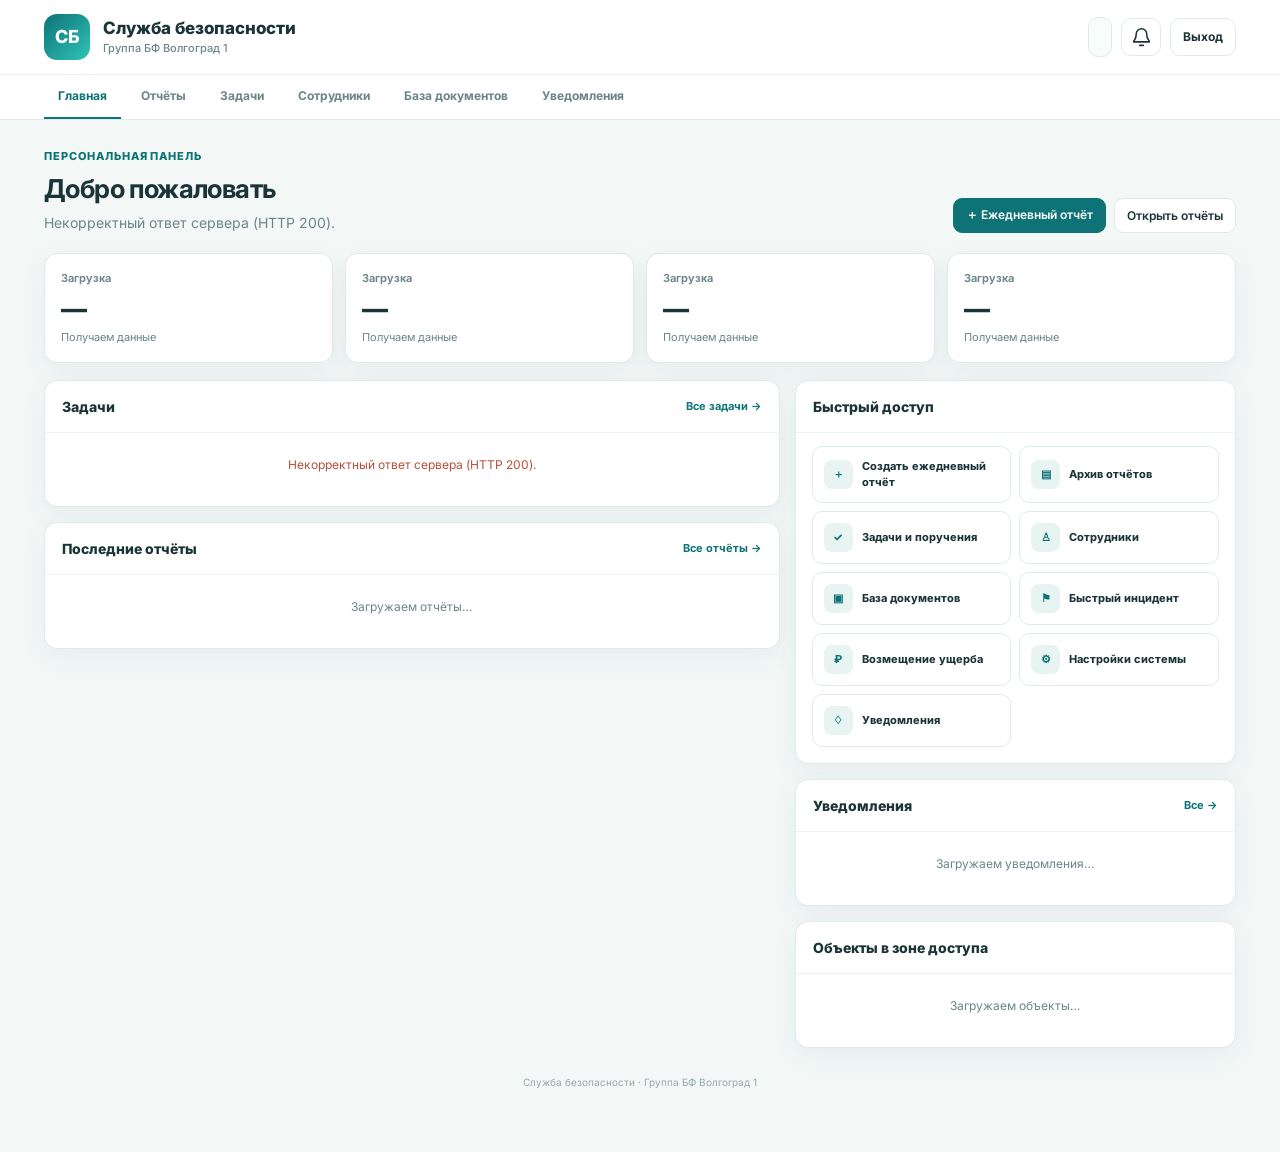
==== index.html @ ef510b81 "Add incident and damage shortcuts to dashboard" ====
<!doctype html>
<html lang="ru"><head>
<meta charset="utf-8"><meta name="viewport" content="width=device-width,initial-scale=1"><meta name="theme-color" content="#f3f8f7">
<title>Главная — СБ</title><link rel="preconnect" href="https://fonts.googleapis.com"><link rel="preconnect" href="https://fonts.gstatic.com" crossorigin>
<link href="https://fonts.googleapis.com/css2?family=Inter:wght@400;500;600;700;800&display=swap" rel="stylesheet"><link rel="stylesheet" href="site-theme.css">
<link rel="stylesheet" href="site-header.css">
<style>
:root{--brand:#0d7377;--ink:#1a3438;--muted:#6b8589;--line:#deebe8;--page:#f3f8f7;--shadow:0 8px 28px rgba(19,67,67,.06)}
*{box-sizing:border-box}body{margin:0;background:var(--page);color:var(--ink);font:14px/1.5 Inter,Arial,sans-serif;min-height:100vh}a{color:inherit;text-decoration:none}
.topbar{position:sticky;top:0;z-index:20;background:rgba(255,255,255,.95);backdrop-filter:blur(16px);border-bottom:1px solid var(--line)}
.top-inner{max-width:1240px;margin:auto;padding:12px 24px;display:flex;align-items:center;justify-content:space-between;gap:16px}
.brand{display:flex;align-items:center;gap:12px}.logo{width:42px;height:42px;border-radius:12px;background:linear-gradient(135deg,#0d7377,#2ec4b6);display:grid;place-items:center;color:#fff;font-size:18px;font-weight:800}
.brand h1{font-size:16px;line-height:1.2;margin:0;font-weight:800}.brand p{font-size:11px;color:var(--muted);margin:3px 0 0}
.header-right{display:flex;align-items:center;justify-content:flex-end;gap:9px;flex-wrap:wrap}.user-chip{padding:6px 11px;border:1px solid var(--line);border-radius:9px;background:#f8fcfb;display:flex;flex-direction:column;line-height:1.3}.user-name{font-size:12px;font-weight:750}.user-meta{font-size:10px;color:var(--muted)}
.btn{border:1px solid var(--line);background:#fff;color:var(--ink);border-radius:9px;padding:8px 12px;font:600 12px Inter,Arial,sans-serif;cursor:pointer;display:inline-flex;align-items:center;justify-content:center;gap:7px}.btn:hover{border-color:#9bc9c5;color:var(--brand)}.btn.primary{background:var(--brand);border-color:var(--brand);color:#fff}
.nav{border-top:1px solid #f0f4f3}.nav-inner{max-width:1240px;margin:auto;padding:0 24px;display:flex;gap:5px;overflow:auto}.nav a{padding:10px 14px;color:var(--muted);font-size:12px;font-weight:650;white-space:nowrap;border-bottom:2px solid transparent}.nav a:hover,.nav a.active{color:var(--brand);border-bottom-color:var(--brand)}
.page{max-width:1240px;margin:auto;padding:28px 24px 50px}.welcome{display:flex;align-items:flex-end;justify-content:space-between;gap:18px;margin-bottom:20px}.eyebrow{font-size:11px;text-transform:uppercase;letter-spacing:.08em;color:var(--brand);font-weight:800}.welcome h2{font-size:26px;letter-spacing:-.6px;margin:4px 0}.welcome p{color:var(--muted);margin:0}.actions{display:flex;gap:8px;flex-wrap:wrap}
.kpis{display:grid;grid-template-columns:repeat(4,minmax(0,1fr));gap:12px;margin-bottom:17px}.kpi{background:#fff;border:1px solid var(--line);border-radius:13px;padding:16px;box-shadow:var(--shadow);min-width:0}.kpi-label{font-size:11px;color:var(--muted);font-weight:650}.kpi-value{font-size:26px;line-height:1.2;font-weight:800;margin-top:7px;overflow-wrap:anywhere}.kpi-note{font-size:11px;color:var(--muted);margin-top:5px}
.grid{display:grid;grid-template-columns:minmax(0,1.25fr) minmax(280px,.75fr);gap:15px;align-items:start}.panel{background:#fff;border:1px solid var(--line);border-radius:13px;box-shadow:var(--shadow);overflow:hidden;margin-bottom:15px}.panel-head{padding:15px 17px;border-bottom:1px solid #edf3f1;display:flex;justify-content:space-between;align-items:center;gap:10px}.panel-head h3{font-size:14px;margin:0;font-weight:800}.panel-head a{font-size:11px;color:var(--brand);font-weight:700}.panel-body{padding:3px 17px 12px}.item{padding:11px 0;border-bottom:1px solid #edf3f1;display:flex;justify-content:space-between;gap:12px;align-items:flex-start}.item:last-child{border:0}.item-main{min-width:0}.item-title{font-size:12px;font-weight:750;overflow-wrap:anywhere}.item-sub{font-size:11px;color:var(--muted);margin-top:3px}.item-side{text-align:right;font-size:10px;color:var(--muted);white-space:nowrap}.tag{display:inline-flex;border-radius:20px;padding:3px 8px;background:#edf6f4;color:#286d6d;font-size:10px;font-weight:750}.tag.warn{background:#fff3df;color:#94610e}.tag.danger{background:#fff0ed;color:#b94e39}
.empty,.loading,.error{padding:20px 8px;text-align:center;color:var(--muted);font-size:12px}.error{color:#b94e39}.notice{background:#f5fbfa;border:1px solid var(--line);border-radius:10px;padding:11px;margin:10px 0}.notice strong{font-size:12px}.notice p{font-size:11px;color:var(--muted);margin:3px 0 0}
.quick-grid{display:grid;grid-template-columns:repeat(2,minmax(0,1fr));gap:8px;padding:13px 16px 16px}.quick{border:1px solid var(--line);border-radius:10px;padding:11px;display:flex;align-items:center;gap:9px;font-size:11px;font-weight:750}.quick:hover{border-color:#9bc9c5;background:#f8fcfb}.quick-icon{width:29px;height:29px;border-radius:8px;background:#e8f4f2;color:var(--brand);display:grid;place-items:center;flex-shrink:0}
.footer{text-align:center;color:#94a8a9;font-size:10px;padding:12px}.login-overlay{position:fixed;inset:0;z-index:100;background:rgba(9,47,49,.42);backdrop-filter:blur(8px);display:none;align-items:center;justify-content:center;padding:18px}.login-overlay.show{display:flex}.login-card{width:370px;max-width:100%;background:#fff;border-radius:17px;padding:27px;box-shadow:0 25px 80px rgba(0,0,0,.18)}.login-card h2{margin:0;font-size:21px}.login-card p{margin:5px 0 18px;color:var(--muted);font-size:12px}.field{margin:12px 0}.field label{display:block;font-size:11px;font-weight:750;margin-bottom:5px}.field input{width:100%;border:1px solid var(--line);border-radius:9px;padding:11px 12px;font:14px Inter,Arial,sans-serif}.login-error{display:none;background:#fff0ed;color:#a63f2d;padding:9px 11px;border-radius:8px;font-size:11px;margin:12px 0}
@media(max-width:850px){.kpis{grid-template-columns:repeat(2,minmax(0,1fr))}.grid{grid-template-columns:1fr}.welcome{align-items:flex-start;flex-direction:column}.top-inner{padding:11px 15px}.nav-inner{padding:0 10px}.page{padding:21px 15px 40px}}
@media(max-width:520px){.brand h1{font-size:14px}.brand p{font-size:10px}.user-chip{max-width:180px}.welcome h2{font-size:22px}.kpi{padding:13px}.kpi-value{font-size:23px}.quick-grid{grid-template-columns:1fr}.btn{padding:8px 9px}}
</style></head>
<body>
<header class="topbar"><div class="top-inner">
<a class="brand" href="index.html"><div class="logo">СБ</div><div><h1>Служба безопасности</h1><p>Группа БФ Волгоград 1</p></div></a>
<div class="header-right"><div class="user-chip" id="userChip" hidden><span class="user-name" id="userName"></span><span class="user-meta" id="userMeta"></span></div><a class="btn" id="sbHeaderAddUser" href="add-user.php" hidden>Добавить пользователя</a><a class="btn" id="adminManageLink" href="users.php" hidden>Управление</a><a class="btn" href="notifications.php">Уведомления <span class="tag" id="notificationBadge" hidden>0</span></a><button class="btn" id="logout" type="button">Выход</button></div>
</div><nav class="nav" aria-label="Основная навигация"><div class="nav-inner"><a class="active" href="index.html">Главная</a><a href="reports.php">Отчёты</a><a href="tasks.php">Задачи</a><a href="employees.php">Сотрудники</a><a href="notifications.php">Уведомления</a></div></nav></header>
<main class="page">
<section class="welcome"><div><div class="eyebrow" id="roleLabel">Персональная панель</div><h2 id="greeting">Добро пожаловать</h2><p id="welcomeText">Загружаем вашу сводку…</p></div><div class="actions"><a class="btn primary" href="reports/daily-report.php">＋ Ежедневный отчёт</a><a class="btn" href="reports.php">Открыть отчёты</a></div></section>
<section class="kpis" id="kpis"><div class="kpi"><div class="kpi-label">Загрузка</div><div class="kpi-value">—</div><div class="kpi-note">Получаем данные</div></div><div class="kpi"><div class="kpi-label">Загрузка</div><div class="kpi-value">—</div><div class="kpi-note">Получаем данные</div></div><div class="kpi"><div class="kpi-label">Загрузка</div><div class="kpi-value">—</div><div class="kpi-note">Получаем данные</div></div><div class="kpi"><div class="kpi-label">Загрузка</div><div class="kpi-value">—</div><div class="kpi-note">Получаем данные</div></div></section>
<section class="grid"><div>
<section class="panel"><div class="panel-head"><h3 id="tasksHeading">Задачи</h3><a href="tasks.php">Все задачи →</a></div><div class="panel-body" id="taskList"><div class="loading">Загружаем задачи…</div></div></section>
<section class="panel"><div class="panel-head"><h3 id="reportsHeading">Последние отчёты</h3><a href="reports.php">Все отчёты →</a></div><div class="panel-body" id="reportList"><div class="loading">Загружаем отчёты…</div></div></section>
</div><aside>
<section class="panel"><div class="panel-head"><h3>Быстрый доступ</h3></div><div class="quick-grid">
<a class="quick" href="reports/daily-report.php"><span class="quick-icon">＋</span>Создать ежедневный отчёт</a><a class="quick" href="reports.php"><span class="quick-icon">▤</span>Архив отчётов</a><a class="quick" href="tasks.php"><span class="quick-icon">✓</span>Задачи и поручения</a><a class="quick" href="employees.php"><span class="quick-icon">♙</span>Сотрудники</a><a class="quick" href="documents.php"><span class="quick-icon">▣</span>База документов</a><a class="quick" href="incidents.php"><span class="quick-icon">⚑</span>Быстрый инцидент</a><a class="quick" href="damage.php"><span class="quick-icon">₽</span>Возмещение ущерба</a><a class="quick" id="settingsQuick" href="settings.php" hidden><span class="quick-icon">⚙</span>Настройки системы</a><a class="quick" href="notifications.php"><span class="quick-icon">♢</span>Уведомления</a>
</div></section>
<section class="panel"><div class="panel-head"><h3>Уведомления</h3><a href="notifications.php">Все →</a></div><div class="panel-body" id="noticeList"><div class="loading">Загружаем уведомления…</div></div></section>
<section class="panel"><div class="panel-head"><h3>Объекты в зоне доступа</h3></div><div class="panel-body" id="objectList"><div class="loading">Загружаем объекты…</div></div></section>
</aside></section><div class="footer">Служба безопасности · Группа БФ Волгоград 1</div></main>
<div class="login-overlay" id="loginOverlay" role="dialog" aria-modal="true" aria-labelledby="loginTitle"><form class="login-card" id="loginForm"><h2 id="loginTitle">Вход в систему</h2><p>Авторизуйтесь, чтобы открыть персональную панель СБ.</p><div class="field"><label for="loginUser">Логин</label><input id="loginUser" autocomplete="username" required></div><div class="field"><label for="loginPass">Пароль</label><input id="loginPass" type="password" autocomplete="current-password" required></div><div class="login-error" id="loginError" role="alert"></div><button class="btn primary" id="loginSubmit" type="submit" style="width:100%">Войти</button></form></div>
<script>
(function(){
'use strict';
const $=id=>document.getElementById(id);let csrf='',user=null;
const roleNames={admin:'Администратор',moderator:'Менеджер по безопасности',user:'Специалист по безопасности'},statusNames={new:'Новая',in_progress:'В работе',review:'На проверке',done:'Выполнена'};
function el(tag,cls,txt){const n=document.createElement(tag);if(cls)n.className=cls;if(txt!==undefined)n.textContent=txt;return n;}
function date(v,year){if(!v)return '—';const d=new Date(String(v).slice(0,10)+'T00:00:00');return isNaN(d)?String(v):d.toLocaleDateString('ru-RU',year?{day:'2-digit',month:'long',year:'numeric'}:{day:'2-digit',month:'short'});}
async function read(r){const raw=await r.text();let d;try{d=JSON.parse(raw);}catch(e){throw new Error('Некорректный ответ сервера (HTTP '+r.status+').');}if(!r.ok||!d.ok)throw new Error(d.error||'Ошибка загрузки данных.');if(d.csrf)csrf=d.csrf;return d;}
function get(action){return fetch('api.php?action='+action,{credentials:'same-origin',cache:'no-store',headers:{Accept:'application/json'}}).then(read);}
function kpi(label,value,note){const c=el('article','kpi');c.append(el('div','kpi-label',label),el('div','kpi-value',String(value)),el('div','kpi-note',note||''));return c;}
function item(title,sub,side,tag,tagClass){const n=el('div','item'),m=el('div','item-main');m.append(el('div','item-title',title));if(sub)m.append(el('div','item-sub',sub));n.append(m);const s=el('div','item-side');if(tag)s.append(el('span','tag '+(tagClass||''),tag));if(side)s.append(el('div','',side));n.append(s);return n;}
function error(id,msg){$(id).replaceChildren(el('div','error',msg));}
function renderTasks(rows){const box=$('taskList');box.replaceChildren();const active=rows.filter(t=>t.status!=='done'),show=(user.role==='user'?active:rows).slice(0,6);if(!show.length){box.append(el('div','empty',rows.length?'Активных задач нет.':'Пока задач нет.'));return;}show.forEach(t=>box.append(item(t.title,(t.object_names||t.object_name)+(user.role==='user'?'':' · '+(t.assignee_names||t.assignee_name||'')),t.due_date?'Срок: '+date(t.due_date):'Без срока',t.is_overdue?'Просрочена':(statusNames[t.status]||t.status),t.is_overdue?'danger':t.status==='review'?'warn':'')));}
function renderReports(rows){const box=$('reportList');box.replaceChildren();const show=rows.slice().sort((a,b)=>String(b.date||'').localeCompare(String(a.date||''))).slice(0,6);if(!show.length){box.append(el('div','empty','За текущий месяц отчётов нет.'));return;}show.forEach(r=>box.append(item(r.employee||'Отчёт сотрудника',r.object||'Объект не указан',date(r.date),'Отчёт')));}
function renderNotices(rows){const box=$('noticeList');box.replaceChildren();const unread=rows.filter(n=>!Number(n.is_read));if(!unread.length){box.append(el('div','empty',rows.length?'Непрочитанных уведомлений нет.':'Пока нет уведомлений.'));return;}unread.slice(0,4).forEach(n=>box.append(item(n.title||'Уведомление',n.message||'',date(n.created_at),'Новое','warn')));}
function renderObjects(objects){const box=$('objectList');box.replaceChildren();let names=user.role==='admin'?objects.map(o=>o.name):(user.object_names||[]);if(!names.length)names=objects.map(o=>o.name);if(!names.length){box.append(el('div','empty','Нет закреплённых объектов.'));return;}names.forEach(n=>box.append(item(n,'Доступ в соответствии с вашей ролью')));}
function renderKpis(summary,recordsCount,employeesCount,objects){const active=Number(summary.active)||0,overdue=Number(summary.overdue)||0,review=Number(summary.review)||0,box=$('kpis');box.replaceChildren();if(user.role==='user'){box.append(kpi('Мои активные задачи',active,'Не завершены'),kpi('Просроченные задачи',overdue,'Требуют внимания'),kpi('Мои отчёты за месяц',recordsCount,'С начала месяца'),kpi('Последний отчёт',summary.last_report?date(summary.last_report,true):'—','По данным архива'));$('welcomeText').textContent='Ваши задачи, сроки и последние отчёты.';$('tasksHeading').textContent='Мои задачи';$('reportsHeading').textContent='Мои последние отчёты';}else{box.append(kpi(user.role==='admin'?'Объекты':'Объекты в зоне ответственности',objects.length,'Доступные объекты'),kpi('Отчёты за месяц',recordsCount,'С начала месяца'),kpi('Активные задачи',active,'Не завершены'),kpi('Сотрудники',employeesCount,'В пределах доступа'));$('welcomeText').textContent=user.role==='admin'?'Сводная информация по всем объектам.':'Сводная информация по закреплённым объектам.';}if(user.role!=='user'&&(review||overdue)){const n=el('div','notice');n.append(el('strong','',review+' задач на проверке · '+overdue+' просрочено'),el('p','','Показатели рассчитаны по задачам, доступным вашей роли.'));$('taskList').prepend(n);}}
async function dashboard(){
 $('greeting').textContent='Здравствуйте, '+(user.full_name||user.username)+'!';
 $('roleLabel').textContent=roleNames[user.role]||'Персональная панель';
 $('userChip').hidden=false;$('userName').textContent=user.full_name||user.username;
 $('userMeta').textContent=(roleNames[user.role]||user.role)+((user.object_names||[]).length?' · '+user.object_names.join(', '):'');
 $('adminManageLink').hidden=user.role!=='admin';$('settingsQuick').hidden=user.role!=='admin';
 const data=await get('dashboard_data');
 user=data.user||user;
 renderTasks(data.tasks||[]);
 renderReports(data.reports||[]);
 renderNotices(data.notifications||[]);
 renderObjects(data.objects||[]);
 const count=Number(data.unread)||0;
 $('notificationBadge').textContent=count>99?'99+':String(count);
 $('notificationBadge').hidden=!count;
 renderKpis({
  active:data.task_summary&&data.task_summary.active,
  overdue:data.task_summary&&data.task_summary.overdue,
  review:data.task_summary&&data.task_summary.review,
  last_report:data.last_report
 },Number(data.reports_count)||0,Number(data.employees_count)||0,data.objects||[]);
}
async function init(){try{const s=await get('status');if(!s.authenticated){$('loginOverlay').classList.add('show');$('loginUser').focus();return;}const pair=new URLSearchParams(location.search).get('pair')||'';if(/^[a-f0-9]{64}$/.test(pair)){location.replace('push.php?pair='+encodeURIComponent(pair));return;}user=s.user;await dashboard();}catch(e){$('welcomeText').textContent=e.message;error('taskList',e.message);}}
$('loginForm').addEventListener('submit',async e=>{e.preventDefault();const b=$('loginSubmit'),msg=$('loginError');b.disabled=true;b.textContent='Проверяем…';msg.style.display='none';try{const s=await get('status'),body=new URLSearchParams({username:$('loginUser').value.trim(),password:$('loginPass').value,csrf:csrf||s.csrf||''});const r=await fetch('api.php?action=login',{method:'POST',credentials:'same-origin',headers:{'Content-Type':'application/x-www-form-urlencoded;charset=UTF-8','Accept':'application/json'},body:body.toString()});await read(r);const pair=new URLSearchParams(location.search).get('pair')||'';if(/^[a-f0-9]{64}$/.test(pair)){location.href='push.php?pair='+encodeURIComponent(pair);}else{window.location.reload();}}catch(err){msg.textContent=err.message;msg.style.display='block';b.disabled=false;b.textContent='Войти';}});
$('logout').addEventListener('click',async()=>{try{await fetch('api.php?action=logout',{method:'POST',credentials:'same-origin',headers:{'Content-Type':'application/json'},body:JSON.stringify({csrf})});}finally{window.location.reload();}});
function ping(){if(document.visibilityState!=='hidden')fetch('api.php?action=presence_ping',{credentials:'same-origin',cache:'no-store'}).catch(()=>{});}ping();setInterval(ping,60000);document.addEventListener('visibilitychange',ping);init();
})();
</script><script src="site-header.js"></script>
</body></html>
---- site-theme.css ----
/* Общая визуальная основа всех страниц SB. Компонентные стили страниц сохраняют свою компоновку. */
:root{
  --sb-brand:#0D7377;
  --sb-brand-dark:#0A5C5F;
  --sb-brand-soft:#E8F4F2;
  --sb-page:#F3F8F7;
  --sb-ink:#1A3438;
  --sb-muted:#5A777B;
  --sb-line:#DCE9E7;
  --sb-focus:rgba(13,115,119,.16);
}
html{scroll-behavior:smooth}
body{font-family:Inter,-apple-system,BlinkMacSystemFont,"Segoe UI",Arial,sans-serif;color:var(--sb-ink);background:var(--sb-page)!important}
button,input,select,textarea{font-family:inherit}
:where(.panel,.card,.summary-card,.progress-card){border-color:var(--sb-line)}
:where(input,select,textarea){border-color:var(--sb-line)}
:where(button,.btn,.linkbtn){border-radius:10px}
:where(.app-header,header,.topbar){border-color:var(--sb-line)}
a{color:var(--sb-brand)}
button:focus-visible,a:focus-visible,input:focus-visible,select:focus-visible,textarea:focus-visible,summary:focus-visible{
  outline:3px solid var(--sb-focus);
  outline-offset:2px;
}
button:disabled{cursor:not-allowed}
::selection{background:rgba(46,196,182,.22);color:var(--sb-ink)}
@media(prefers-reduced-motion:reduce){
  *,*::before,*::after{scroll-behavior:auto!important;animation-duration:.01ms!important;animation-iteration-count:1!important;transition-duration:.01ms!important}
}
---- site-header.css ----
@import url("https://fonts.googleapis.com/css2?family=Inter:wght@400;500;600;700;800&display=swap");
/* Единый размер и стиль шапки на всех страницах СБ */
:root{--sb-header-ink:#1a3438;--sb-header-muted:#6b8589;--sb-header-line:#deebe8;--sb-header-brand:#0d7377}
.sb-site-header,.topbar,.app-header{position:sticky!important;top:0!important;z-index:100!important;width:100%!important;margin:0!important;padding:0!important;background:rgba(255,255,255,.96)!important;border-bottom:1px solid var(--sb-header-line)!important;color:var(--sb-header-ink)!important;box-shadow:none!important;backdrop-filter:blur(14px)!important;-webkit-backdrop-filter:blur(14px)!important}
.sb-site-top,.top-inner,.app-header-inner{width:100%!important;max-width:1240px!important;min-height:64px!important;height:auto!important;margin:0 auto!important;padding:10px 24px!important;display:flex!important;align-items:center!important;justify-content:space-between!important;gap:16px!important;box-sizing:border-box!important}
.sb-site-brand,.topbar .brand,.app-header .brand{display:flex!important;align-items:center!important;gap:11px!important;min-width:0!important;margin:0!important;text-decoration:none!important;color:var(--sb-header-ink)!important}
.sb-site-logo,.topbar .logo,.app-header .brand-logo{width:42px!important;height:42px!important;min-width:42px!important;max-width:42px!important;flex:0 0 42px!important;padding:0!important;margin:0!important;border:0!important;border-radius:12px!important;background:linear-gradient(135deg,#0d7377,#2ec4b6)!important;display:grid!important;place-items:center!important;color:#fff!important;font-family:Inter,Arial,sans-serif!important;font-size:17px!important;font-weight:800!important;line-height:1!important;box-shadow:none!important;transform:none!important}
.sb-site-brand-text,.topbar .brand>div:not(.logo),.app-header .brand-text{display:flex!important;flex-direction:column!important;justify-content:center!important;min-width:0!important;line-height:1.25!important;margin:0!important}
.sb-site-brand-text strong,.topbar .brand h1,.app-header .brand-text h1{display:block!important;margin:0!important;padding:0!important;color:var(--sb-header-ink)!important;font-family:Inter,Arial,sans-serif!important;font-size:15px!important;font-weight:800!important;line-height:1.2!important;letter-spacing:0!important;white-space:nowrap!important}
.sb-site-brand-text small,.topbar .brand p,.app-header .brand-text span{display:block!important;margin:3px 0 0!important;padding:0!important;color:var(--sb-header-muted)!important;font-family:Inter,Arial,sans-serif!important;font-size:10px!important;font-weight:500!important;line-height:1.25!important}
.sb-site-actions,.topbar .header-right,.app-header .header-actions{display:flex!important;align-items:center!important;justify-content:flex-end!important;gap:8px!important;flex-wrap:wrap!important;min-width:0!important;margin:0!important;padding:0!important}
.sb-site-user,.topbar .user-chip,.app-header .user-chip{display:flex!important;flex-direction:column!important;justify-content:center!important;gap:2px!important;min-height:36px!important;max-width:300px!important;margin:0!important;padding:5px 10px!important;border:1px solid var(--sb-header-line)!important;border-radius:9px!important;background:#f8fcfb!important;color:var(--sb-header-ink)!important;line-height:1.25!important;box-sizing:border-box!important}
.sb-site-user strong,.topbar .user-name,.app-header .user-chip-name{display:block!important;margin:0!important;color:var(--sb-header-ink)!important;font-family:Inter,Arial,sans-serif!important;font-size:11px!important;font-weight:750!important;line-height:1.25!important}
.sb-site-user small,.topbar .user-meta,.app-header .user-chip-role{display:block!important;margin:0!important;color:var(--sb-header-muted)!important;font-family:Inter,Arial,sans-serif!important;font-size:9px!important;font-weight:500!important;line-height:1.25!important}
.sb-site-notice,.sb-site-manage,.sb-site-logout,.topbar .header-right>.btn,.app-header .header-actions>.btn{display:inline-flex!important;align-items:center!important;justify-content:center!important;gap:6px!important;min-width:0!important;min-height:36px!important;height:36px!important;margin:0!important;padding:0 11px!important;border:1px solid var(--sb-header-line)!important;border-radius:9px!important;background:#fff!important;color:var(--sb-header-ink)!important;font-family:Inter,Arial,sans-serif!important;font-size:11px!important;font-weight:700!important;line-height:1!important;text-decoration:none!important;white-space:nowrap!important;box-shadow:none!important;transform:none!important;cursor:pointer!important;box-sizing:border-box!important}
.sb-site-notice:hover,.sb-site-manage:hover,.sb-site-logout:hover,.topbar .header-right>.btn:hover,.app-header .header-actions>.btn:hover{border-color:#9bc9c5!important;background:#f8fcfb!important;color:var(--sb-header-brand)!important}
.sb-site-notice span,.topbar .header-right .tag,.app-header #notificationBadge{display:inline-flex;align-items:center;justify-content:center;min-width:17px;height:17px;margin:0;padding:0 4px;border:0;border-radius:20px;background:#d94841;color:#fff;font-family:Inter,Arial,sans-serif;font-size:9px;line-height:17px;text-align:center}
.sb-site-nav,.nav{display:block!important;width:100%!important;margin:0!important;padding:0!important;border-top:1px solid #f0f4f3!important;background:transparent!important}
.sb-site-nav-inner,.nav-inner{width:100%!important;max-width:1240px!important;min-height:40px!important;height:auto!important;margin:0 auto!important;padding:0 24px!important;display:flex!important;align-items:stretch!important;gap:5px!important;overflow-x:auto!important;box-sizing:border-box!important}
.sb-site-nav a,.nav a{display:flex!important;align-items:center!important;min-height:40px!important;height:40px!important;margin:0!important;padding:0 13px!important;border:0!important;border-bottom:2px solid transparent!important;border-radius:0!important;background:transparent!important;color:var(--sb-header-muted)!important;font-family:Inter,Arial,sans-serif!important;font-size:11px!important;font-weight:700!important;line-height:1!important;text-decoration:none!important;white-space:nowrap!important;box-shadow:none!important}
.sb-site-nav a:hover,.sb-site-nav a.active,.nav a:hover,.nav a.active{border-bottom:2px solid var(--sb-header-brand)!important;background:transparent!important;color:var(--sb-header-brand)!important}
.app-header .brand-logo svg{display:none!important}.app-header .brand-logo:before{content:"СБ";font-family:Inter,Arial,sans-serif;font-size:17px;font-weight:800;line-height:1;color:#fff}
@media(max-width:700px){
 .sb-site-top,.top-inner,.app-header-inner{min-height:60px!important;padding:9px 14px!important;gap:10px!important}
 .sb-site-logo,.topbar .logo,.app-header .brand-logo{width:38px!important;height:38px!important;min-width:38px!important;max-width:38px!important;flex-basis:38px!important;font-size:15px!important}
 .sb-site-brand-text strong,.topbar .brand h1,.app-header .brand-text h1{font-size:13px!important}
 .sb-site-brand-text small,.topbar .brand p,.app-header .brand-text span{font-size:9px!important}
 .sb-site-actions,.topbar .header-right,.app-header .header-actions{gap:6px!important}
 .sb-site-user,.topbar .user-chip,.app-header .user-chip{max-width:190px!important;padding:5px 7px!important}
 .sb-site-user strong,.topbar .user-name,.app-header .user-chip-name{font-size:10px!important}
 .sb-site-user small,.topbar .user-meta,.app-header .user-chip-role{font-size:8px!important}
 .sb-site-notice,.sb-site-manage,.sb-site-logout,.topbar .header-right>.btn,.app-header .header-actions>.btn{min-height:32px!important;height:32px!important;padding:0 8px!important;font-size:10px!important}
 .sb-site-nav-inner,.nav-inner{min-height:38px!important;padding:0 8px!important}
 .sb-site-nav a,.nav a{min-height:38px!important;height:38px!important;padding:0 10px!important;font-size:10px!important}
}
@media(max-width:480px){
 .sb-site-top,.top-inner,.app-header-inner{flex-wrap:wrap!important;justify-content:flex-start!important}
 .sb-site-actions,.topbar .header-right,.app-header .header-actions{width:100%!important;justify-content:flex-start!important}
 .sb-site-user,.topbar .user-chip,.app-header .user-chip{max-width:100%!important;margin-right:auto!important}
 .sb-site-brand,.topbar .brand,.app-header .brand{flex:1 1 auto!important}
}


/* Финальная единая геометрия шапки для всех вариантов разметки СБ */
.sb-site-header,.topbar,.app-header,.sb-topbar{
  position:sticky!important;top:0!important;z-index:100!important;
  width:100%!important;margin:0!important;padding:0!important;
  background:rgba(255,255,255,.97)!important;border-bottom:1px solid var(--sb-header-line)!important;
  box-shadow:none!important;backdrop-filter:blur(16px)!important;-webkit-backdrop-filter:blur(16px)!important
}
.sb-site-top,.top-inner,.app-header-inner,.sb-top-inner{
  width:100%!important;max-width:1240px!important;min-height:74px!important;height:auto!important;
  margin:0 auto!important;padding:13px 24px!important;box-sizing:border-box!important;
  display:flex!important;align-items:center!important;justify-content:space-between!important;gap:18px!important
}
.sb-site-brand,.topbar .brand,.app-header .brand,.sb-brand{
  display:flex!important;align-items:center!important;gap:13px!important;min-width:0!important;
  margin:0!important;text-decoration:none!important;color:var(--sb-header-ink)!important
}
.sb-site-logo,.topbar .logo,.app-header .brand-logo,.sb-logo{
  width:46px!important;height:46px!important;min-width:46px!important;max-width:46px!important;flex:0 0 46px!important;
  padding:0!important;margin:0!important;border:0!important;border-radius:13px!important;
  background:linear-gradient(135deg,#0d7377,#2ec4b6)!important;display:grid!important;place-items:center!important;
  color:#fff!important;font-family:Inter,Arial,sans-serif!important;font-size:18px!important;font-weight:800!important;
  line-height:1!important;box-shadow:none!important;transform:none!important
}
.sb-site-brand-text,.topbar .brand>div:not(.logo),.app-header .brand-text,.sb-brand-text{
  display:flex!important;flex-direction:column!important;justify-content:center!important;min-width:0!important;
  margin:0!important;padding:0!important;line-height:1.25!important
}
.sb-site-brand-text strong,.topbar .brand h1,.app-header .brand-text h1,.sb-brand-text strong{
  display:block!important;margin:0!important;padding:0!important;color:var(--sb-header-ink)!important;
  font-family:Inter,Arial,sans-serif!important;font-size:17px!important;font-weight:800!important;
  line-height:1.2!important;letter-spacing:0!important;white-space:nowrap!important
}
.sb-site-brand-text small,.topbar .brand p,.app-header .brand-text span,.sb-brand-text small{
  display:block!important;margin:4px 0 0!important;padding:0!important;color:var(--sb-header-muted)!important;
  font-family:Inter,Arial,sans-serif!important;font-size:11px!important;font-weight:500!important;line-height:1.25!important
}
.sb-site-actions,.topbar .header-right,.app-header .header-actions,.sb-header-right{
  display:flex!important;align-items:center!important;justify-content:flex-end!important;gap:9px!important;
  flex-wrap:wrap!important;min-width:0!important;margin:0!important;padding:0!important
}
.sb-site-user,.topbar .user-chip,.app-header .user-chip,.sb-user-chip{
  display:flex!important;flex-direction:column!important;justify-content:center!important;gap:2px!important;
  min-height:40px!important;max-width:300px!important;margin:0!important;padding:6px 11px!important;
  border:1px solid var(--sb-header-line)!important;border-radius:10px!important;background:#f8fcfb!important;
  color:var(--sb-header-ink)!important;line-height:1.25!important;box-sizing:border-box!important
}
.sb-site-user strong,.topbar .user-name,.app-header .user-chip-name,.sb-user-name{
  display:block!important;margin:0!important;color:var(--sb-header-ink)!important;
  font-family:Inter,Arial,sans-serif!important;font-size:12px!important;font-weight:750!important;line-height:1.25!important
}
.sb-site-user small,.topbar .user-meta,.app-header .user-chip-role,.sb-user-meta{
  display:block!important;margin:0!important;color:var(--sb-header-muted)!important;
  font-family:Inter,Arial,sans-serif!important;font-size:10px!important;font-weight:500!important;line-height:1.25!important
}
.sb-site-notice,.sb-site-manage,.sb-site-logout,.topbar .header-right>.btn,.app-header .header-actions>.btn,.sb-header-btn{
  display:inline-flex!important;align-items:center!important;justify-content:center!important;gap:6px!important;
  min-width:0!important;min-height:38px!important;height:38px!important;margin:0!important;padding:0 12px!important;
  border:1px solid var(--sb-header-line)!important;border-radius:10px!important;background:#fff!important;
  color:var(--sb-header-ink)!important;font-family:Inter,Arial,sans-serif!important;font-size:12px!important;
  font-weight:700!important;line-height:1!important;text-decoration:none!important;white-space:nowrap!important;
  box-shadow:none!important;transform:none!important;cursor:pointer!important;box-sizing:border-box!important
}
.sb-site-notice:hover,.sb-site-manage:hover,.sb-site-logout:hover,.topbar .header-right>.btn:hover,
.app-header .header-actions>.btn:hover,.sb-header-btn:hover{
  border-color:#9bc9c5!important;background:#f8fcfb!important;color:var(--sb-header-brand)!important
}
.sb-site-notice span,.topbar .header-right .tag,.app-header #notificationBadge,.sb-header-btn #notificationBadge{
  display:inline-flex;align-items:center;justify-content:center;min-width:18px;height:18px;margin:0;padding:0 5px;
  border:0;border-radius:20px;background:#d94841;color:#fff;font-family:Inter,Arial,sans-serif;
  font-size:10px;line-height:18px;text-align:center
}
.sb-site-nav,.nav,.sb-nav{display:block!important;width:100%!important;margin:0!important;padding:0!important;
  border-top:1px solid #edf3f1!important;background:transparent!important}
.sb-site-nav-inner,.nav-inner,.sb-nav-inner{
  width:100%!important;max-width:1240px!important;min-height:44px!important;height:auto!important;margin:0 auto!important;
  padding:0 24px!important;display:flex!important;align-items:stretch!important;gap:6px!important;
  overflow-x:auto!important;box-sizing:border-box!important
}
.sb-site-nav a,.nav a,.sb-nav a{
  display:flex!important;align-items:center!important;min-height:44px!important;height:44px!important;
  margin:0!important;padding:0 14px!important;border:0!important;border-bottom:2px solid transparent!important;
  border-radius:0!important;background:transparent!important;color:var(--sb-header-muted)!important;
  font-family:Inter,Arial,sans-serif!important;font-size:12px!important;font-weight:700!important;
  line-height:1!important;text-decoration:none!important;white-space:nowrap!important;box-shadow:none!important
}
.sb-site-nav a:hover,.sb-site-nav a.active,.nav a:hover,.nav a.active,.sb-nav a:hover,.sb-nav a.active{
  border-bottom:2px solid var(--sb-header-brand)!important;background:transparent!important;color:var(--sb-header-brand)!important
}
@media(max-width:700px){
 .sb-site-top,.top-inner,.app-header-inner,.sb-top-inner{min-height:66px!important;padding:10px 15px!important;gap:11px!important}
 .sb-site-logo,.topbar .logo,.app-header .brand-logo,.sb-logo{width:42px!important;height:42px!important;min-width:42px!important;max-width:42px!important;flex-basis:42px!important;font-size:16px!important}
 .sb-site-brand-text strong,.topbar .brand h1,.app-header .brand-text h1,.sb-brand-text strong{font-size:14px!important}
 .sb-site-brand-text small,.topbar .brand p,.app-header .brand-text span,.sb-brand-text small{font-size:10px!important}
 .sb-site-actions,.topbar .header-right,.app-header .header-actions,.sb-header-right{gap:7px!important}
 .sb-site-user,.topbar .user-chip,.app-header .user-chip,.sb-user-chip{max-width:210px!important;padding:5px 8px!important}
 .sb-site-user strong,.topbar .user-name,.app-header .user-chip-name,.sb-user-name{font-size:11px!important}
 .sb-site-user small,.topbar .user-meta,.app-header .user-chip-role,.sb-user-meta{font-size:9px!important}
 .sb-site-notice,.sb-site-manage,.sb-site-logout,.topbar .header-right>.btn,.app-header .header-actions>.btn,.sb-header-btn{min-height:34px!important;height:34px!important;padding:0 9px!important;font-size:11px!important}
 .sb-site-nav-inner,.nav-inner,.sb-nav-inner{min-height:40px!important;padding:0 9px!important}
 .sb-site-nav a,.nav a,.sb-nav a{min-height:40px!important;height:40px!important;padding:0 11px!important;font-size:11px!important}
}
@media(max-width:480px){
 .sb-site-top,.top-inner,.app-header-inner,.sb-top-inner{flex-wrap:wrap!important;justify-content:flex-start!important}
 .sb-site-actions,.topbar .header-right,.app-header .header-actions,.sb-header-right{width:100%!important;justify-content:flex-start!important}
 .sb-site-user,.topbar .user-chip,.app-header .user-chip,.sb-user-chip{max-width:100%!important;margin-right:auto!important}
 .sb-site-brand,.topbar .brand,.app-header .brand,.sb-brand{flex:1 1 auto!important}
}


/* Единая гарнитура для всей шапки и навигации на всех страницах */
.sb-site-header,.sb-site-header *,.sb-site-nav,.sb-site-nav *,
.topbar,.topbar *,.nav,.nav *,
.app-header,.app-header *,.sb-topbar,.sb-topbar *,.sb-nav,.sb-nav *{
  font-family:Inter,Arial,sans-serif!important;
}


/* Скрывать счётчик уведомлений, когда он помечен как hidden (в том числе при нуле) */
.sb-site-notice span[hidden],
.sb-header-btn #notificationBadge[hidden],
.topbar .header-right .tag[hidden],
.app-header #notificationBadge[hidden]{
  display:none!important;
}

/* Ролевые кнопки шапки: hidden должен иметь приоритет над стилями кнопок */
.sb-site-actions [hidden],
.topbar .header-right>.btn[hidden],
.app-header .header-actions>.btn[hidden],
.sb-header-btn[hidden],
.sb-site-manage[hidden]{display:none!important;}


/* Выпадающий центр уведомлений и кнопка-колокольчик */
.sb-notice-anchor{position:relative!important}
.sb-notification-trigger{position:relative!important;min-width:40px!important;width:40px!important;padding:0 8px!important;gap:0!important}
.sb-notification-trigger svg{display:block;flex:0 0 auto}
.sb-notification-trigger #sbHeaderBadge,.sb-notification-trigger #notificationBadge,.sb-notification-trigger .tag{position:absolute;top:-5px;right:-5px;min-width:17px!important;height:17px!important;padding:0 4px!important;border:2px solid #fff!important;border-radius:20px!important;background:#d94841!important;color:#fff!important;font-size:9px!important;line-height:13px!important}
.sb-notification-trigger [hidden]{display:none!important}
.sb-notification-dropdown{position:absolute;z-index:1005;top:calc(100% + 10px);right:0;width:min(390px,calc(100vw - 24px));max-height:min(570px,calc(100vh - 100px));overflow:hidden;display:flex;flex-direction:column;background:#fff;border:1px solid #dce8e7;border-radius:15px;box-shadow:0 16px 48px rgba(20,54,58,.18);color:#18343a;text-align:left}
.sb-notification-dropdown[hidden]{display:none!important}
.sb-notice-head{display:flex;align-items:center;justify-content:space-between;gap:12px;padding:15px 16px;border-bottom:1px solid #edf2f2}
.sb-notice-head strong{font-size:14px;font-weight:800}
.sb-notice-count{font-size:11px;color:#71858a;white-space:nowrap}
.sb-notice-list{overflow-y:auto;min-height:60px}
.sb-notice-item{display:flex;align-items:flex-start;gap:8px;padding:12px 14px;border-bottom:1px solid #f0f4f4}
.sb-notice-item.is-unread{background:#f5fbfa}
.sb-notice-content{display:flex;flex:1;min-width:0;flex-direction:column;gap:4px;color:#18343a;text-decoration:none}
.sb-notice-content strong{font-size:12px;line-height:1.35;font-weight:800}
.sb-notice-content span{font-size:11px;line-height:1.4;color:#536a70;overflow-wrap:anywhere}
.sb-notice-content small{font-size:10px;color:#829398}
.sb-notice-mark{flex:0 0 auto;border:0;background:transparent;color:#08777b;font:700 10px Inter,Arial,sans-serif;cursor:pointer;padding:4px}
.sb-notice-mark:hover{text-decoration:underline}
.sb-notice-empty{padding:25px 16px;text-align:center;color:#71858a;font-size:12px}
.sb-notice-foot{display:flex;align-items:center;justify-content:space-between;gap:10px;padding:11px 14px;background:#fbfdfd}
.sb-notice-foot a,.sb-notice-read-all{border:0;background:none;color:#08777b;font:700 11px Inter,Arial,sans-serif;text-decoration:none;cursor:pointer;padding:4px}
.sb-notice-foot a:hover,.sb-notice-read-all:hover{text-decoration:underline}
@media(max-width:700px){.sb-notification-dropdown{right:-6px;width:min(360px,calc(100vw - 18px));max-height:calc(100vh - 85px)}}
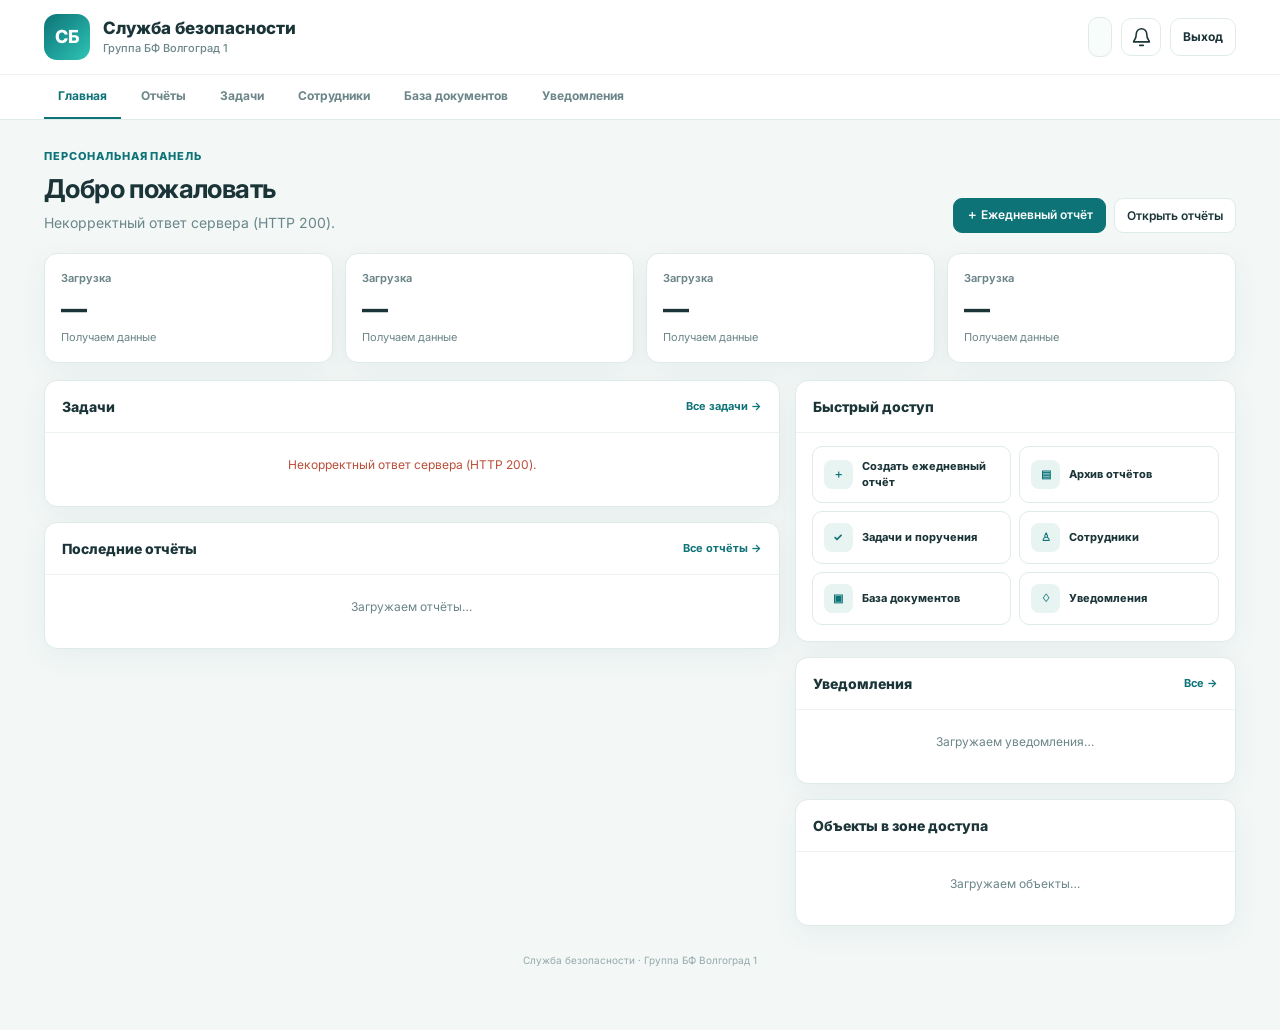
==== commit 8664a157: "Remove three dashboard shortcuts and branding settings" ====
--- a/index.html
+++ b/index.html
@@ -25,7 +25,7 @@
 </style></head>
 <body>
 <header class="topbar"><div class="top-inner">
-<a class="brand" href="index.html"><div class="logo">СБ</div><div><h1>Служба безопасности</h1><p>Группа БФ Волгоград 1</p></div></a>
+<a class="brand" href="index.html"><div class="logo" id="brandLogo">СБ</div><div><h1 id="brandName">Служба безопасности</h1><p id="brandSubtitle">Группа БФ Волгоград 1</p></div></a>
 <div class="header-right"><div class="user-chip" id="userChip" hidden><span class="user-name" id="userName"></span><span class="user-meta" id="userMeta"></span></div><a class="btn" id="sbHeaderAddUser" href="add-user.php" hidden>Добавить пользователя</a><a class="btn" id="adminManageLink" href="users.php" hidden>Управление</a><a class="btn" href="notifications.php">Уведомления <span class="tag" id="notificationBadge" hidden>0</span></a><button class="btn" id="logout" type="button">Выход</button></div>
 </div><nav class="nav" aria-label="Основная навигация"><div class="nav-inner"><a class="active" href="index.html">Главная</a><a href="reports.php">Отчёты</a><a href="tasks.php">Задачи</a><a href="employees.php">Сотрудники</a><a href="notifications.php">Уведомления</a></div></nav></header>
 <main class="page">
@@ -36,7 +36,7 @@
 <section class="panel"><div class="panel-head"><h3 id="reportsHeading">Последние отчёты</h3><a href="reports.php">Все отчёты →</a></div><div class="panel-body" id="reportList"><div class="loading">Загружаем отчёты…</div></div></section>
 </div><aside>
 <section class="panel"><div class="panel-head"><h3>Быстрый доступ</h3></div><div class="quick-grid">
-<a class="quick" href="reports/daily-report.php"><span class="quick-icon">＋</span>Создать ежедневный отчёт</a><a class="quick" href="reports.php"><span class="quick-icon">▤</span>Архив отчётов</a><a class="quick" href="tasks.php"><span class="quick-icon">✓</span>Задачи и поручения</a><a class="quick" href="employees.php"><span class="quick-icon">♙</span>Сотрудники</a><a class="quick" href="documents.php"><span class="quick-icon">▣</span>База документов</a><a class="quick" href="incidents.php"><span class="quick-icon">⚑</span>Быстрый инцидент</a><a class="quick" href="damage.php"><span class="quick-icon">₽</span>Возмещение ущерба</a><a class="quick" id="settingsQuick" href="settings.php" hidden><span class="quick-icon">⚙</span>Настройки системы</a><a class="quick" href="notifications.php"><span class="quick-icon">♢</span>Уведомления</a>
+<a class="quick" href="reports/daily-report.php"><span class="quick-icon">＋</span>Создать ежедневный отчёт</a><a class="quick" href="reports.php"><span class="quick-icon">▤</span>Архив отчётов</a><a class="quick" href="tasks.php"><span class="quick-icon">✓</span>Задачи и поручения</a><a class="quick" href="employees.php"><span class="quick-icon">♙</span>Сотрудники</a><a class="quick" href="documents.php"><span class="quick-icon">▣</span>База документов</a><a class="quick" href="notifications.php"><span class="quick-icon">♢</span>Уведомления</a>
 </div></section>
 <section class="panel"><div class="panel-head"><h3>Уведомления</h3><a href="notifications.php">Все →</a></div><div class="panel-body" id="noticeList"><div class="loading">Загружаем уведомления…</div></div></section>
 <section class="panel"><div class="panel-head"><h3>Объекты в зоне доступа</h3></div><div class="panel-body" id="objectList"><div class="loading">Загружаем объекты…</div></div></section>
@@ -61,12 +61,18 @@
 function renderKpis(summary,recordsCount,employeesCount,objects){const active=Number(summary.active)||0,overdue=Number(summary.overdue)||0,review=Number(summary.review)||0,box=$('kpis');box.replaceChildren();if(user.role==='user'){box.append(kpi('Мои активные задачи',active,'Не завершены'),kpi('Просроченные задачи',overdue,'Требуют внимания'),kpi('Мои отчёты за месяц',recordsCount,'С начала месяца'),kpi('Последний отчёт',summary.last_report?date(summary.last_report,true):'—','По данным архива'));$('welcomeText').textContent='Ваши задачи, сроки и последние отчёты.';$('tasksHeading').textContent='Мои задачи';$('reportsHeading').textContent='Мои последние отчёты';}else{box.append(kpi(user.role==='admin'?'Объекты':'Объекты в зоне ответственности',objects.length,'Доступные объекты'),kpi('Отчёты за месяц',recordsCount,'С начала месяца'),kpi('Активные задачи',active,'Не завершены'),kpi('Сотрудники',employeesCount,'В пределах доступа'));$('welcomeText').textContent=user.role==='admin'?'Сводная информация по всем объектам.':'Сводная информация по закреплённым объектам.';}if(user.role!=='user'&&(review||overdue)){const n=el('div','notice');n.append(el('strong','',review+' задач на проверке · '+overdue+' просрочено'),el('p','','Показатели рассчитаны по задачам, доступным вашей роли.'));$('taskList').prepend(n);}}
 async function dashboard(){
  $('greeting').textContent='Здравствуйте, '+(user.full_name||user.username)+'!';
- $('roleLabel').textContent=roleNames[user.role]||'Персональная панель';
+ $('roleLabel').textContent=user.role_name||roleNames[user.role]||'Персональная панель';
  $('userChip').hidden=false;$('userName').textContent=user.full_name||user.username;
- $('userMeta').textContent=(roleNames[user.role]||user.role)+((user.object_names||[]).length?' · '+user.object_names.join(', '):'');
- $('adminManageLink').hidden=user.role!=='admin';$('settingsQuick').hidden=user.role!=='admin';
+ $('userMeta').textContent=(user.role_name||roleNames[user.role]||user.role)+((user.object_names||[]).length?' · '+user.object_names.join(', '):'');
+ $('adminManageLink').hidden=user.role!=='admin';
  const data=await get('dashboard_data');
  user=data.user||user;
+ const perms=new Set(user.permissions||[]);
+ const hideWithout=(selector,permission)=>document.querySelectorAll(selector).forEach(node=>{node.hidden=user.role!=='admin'&&!perms.has(permission);});
+ hideWithout('a[href="tasks.php"]','tasks.view');
+ hideWithout('a[href="reports.php"],a[href="reports/daily-report.php"]','reports.view');
+ hideWithout('a[href="employees.php"]','employees.view');
+ hideWithout('a[href="documents.php"]','documents.view');
  renderTasks(data.tasks||[]);
  renderReports(data.reports||[]);
  renderNotices(data.notifications||[]);
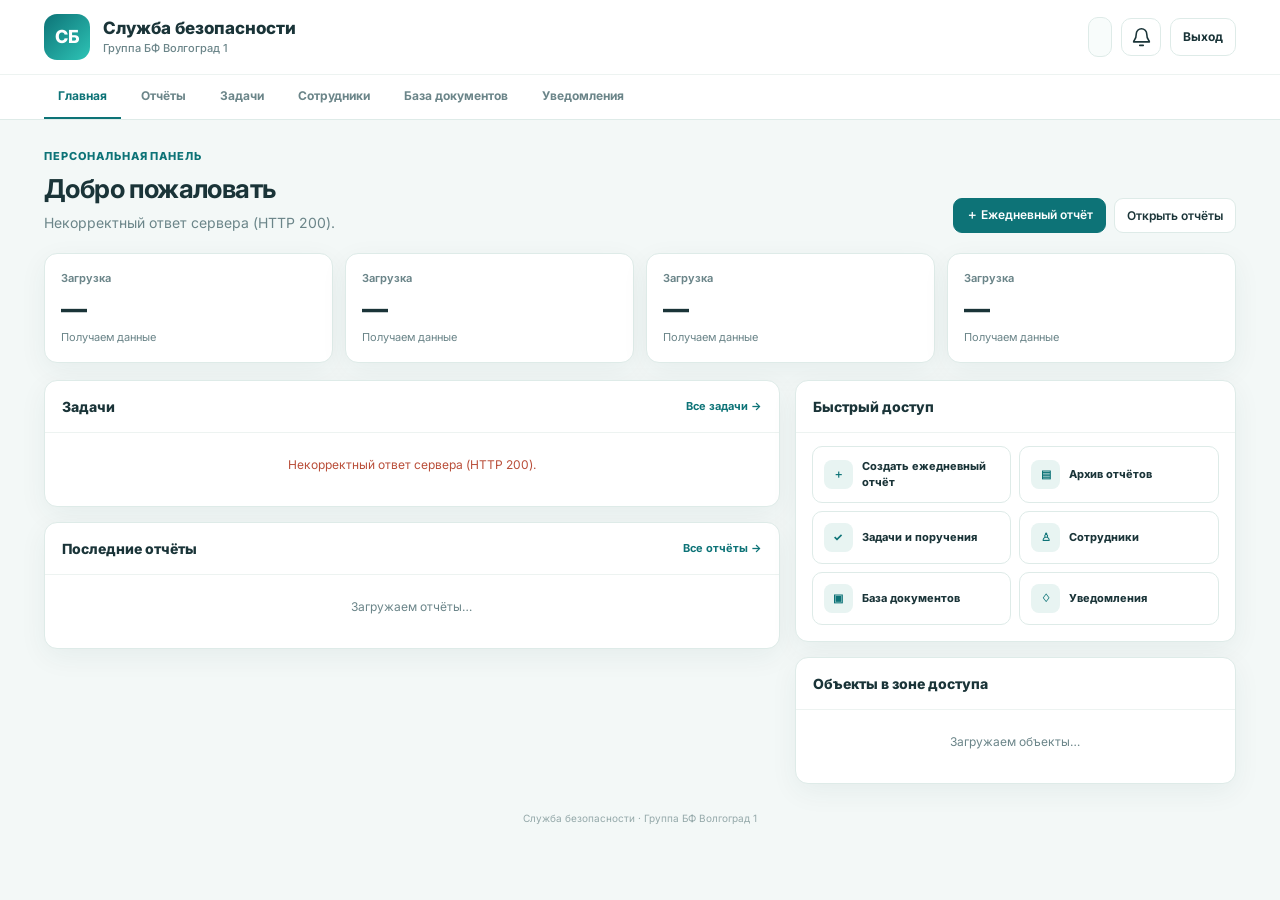
==== commit 24bb9da1: "Remove notifications panel from homepage" ====
--- a/index.html
+++ b/index.html
@@ -38,7 +38,7 @@
 <section class="panel"><div class="panel-head"><h3>Быстрый доступ</h3></div><div class="quick-grid">
 <a class="quick" href="reports/daily-report.php"><span class="quick-icon">＋</span>Создать ежедневный отчёт</a><a class="quick" href="reports.php"><span class="quick-icon">▤</span>Архив отчётов</a><a class="quick" href="tasks.php"><span class="quick-icon">✓</span>Задачи и поручения</a><a class="quick" href="employees.php"><span class="quick-icon">♙</span>Сотрудники</a><a class="quick" href="documents.php"><span class="quick-icon">▣</span>База документов</a><a class="quick" href="notifications.php"><span class="quick-icon">♢</span>Уведомления</a>
 </div></section>
-<section class="panel"><div class="panel-head"><h3>Уведомления</h3><a href="notifications.php">Все →</a></div><div class="panel-body" id="noticeList"><div class="loading">Загружаем уведомления…</div></div></section>
+
 <section class="panel"><div class="panel-head"><h3>Объекты в зоне доступа</h3></div><div class="panel-body" id="objectList"><div class="loading">Загружаем объекты…</div></div></section>
 </aside></section><div class="footer">Служба безопасности · Группа БФ Волгоград 1</div></main>
 <div class="login-overlay" id="loginOverlay" role="dialog" aria-modal="true" aria-labelledby="loginTitle"><form class="login-card" id="loginForm"><h2 id="loginTitle">Вход в систему</h2><p>Авторизуйтесь, чтобы открыть персональную панель СБ.</p><div class="field"><label for="loginUser">Логин</label><input id="loginUser" autocomplete="username" required></div><div class="field"><label for="loginPass">Пароль</label><input id="loginPass" type="password" autocomplete="current-password" required></div><div class="login-error" id="loginError" role="alert"></div><button class="btn primary" id="loginSubmit" type="submit" style="width:100%">Войти</button></form></div>
--- a/site-header.css
+++ b/site-header.css
@@ -199,3 +199,48 @@
 .sb-notice-foot a,.sb-notice-read-all{border:0;background:none;color:#08777b;font:700 11px Inter,Arial,sans-serif;text-decoration:none;cursor:pointer;padding:4px}
 .sb-notice-foot a:hover,.sb-notice-read-all:hover{text-decoration:underline}
 @media(max-width:700px){.sb-notification-dropdown{right:-6px;width:min(360px,calc(100vw - 18px));max-height:calc(100vh - 85px)}}
+
+
+/* Список уведомлений ограничивается высотой первых трёх карточек скриптом */
+.sb-notification-dropdown{
+  height:auto;
+  min-height:0;
+  max-height:min(570px,calc(100vh - 100px));
+}
+.sb-notice-list{
+  flex:0 1 auto;
+  min-height:0;
+  overflow-y:auto;
+  overscroll-behavior:contain;
+  -webkit-overflow-scrolling:touch;
+}
+.sb-notice-foot{flex:0 0 auto}
+@media(max-width:700px){
+  .sb-notification-dropdown{
+    position:fixed;
+    top:calc(env(safe-area-inset-top,0px) + 72px);
+    right:9px;
+    bottom:auto;
+    left:auto;
+    width:min(360px,calc(100vw - 18px));
+    height:auto;
+    min-height:0;
+    max-height:min(390px,calc(100dvh - env(safe-area-inset-top,0px) - 92px));
+  }
+  .sb-notice-list{
+    flex:0 1 auto;
+    min-height:0;
+    overflow-y:auto;
+    overscroll-behavior:contain;
+    -webkit-overflow-scrolling:touch;
+  }
+}
+@media(max-width:480px){
+  .sb-notification-dropdown{
+    top:calc(env(safe-area-inset-top,0px) + 112px);
+    right:9px;
+    bottom:auto;
+    width:calc(100vw - 18px);
+    max-height:min(390px,calc(100dvh - env(safe-area-inset-top,0px) - 132px));
+  }
+}
